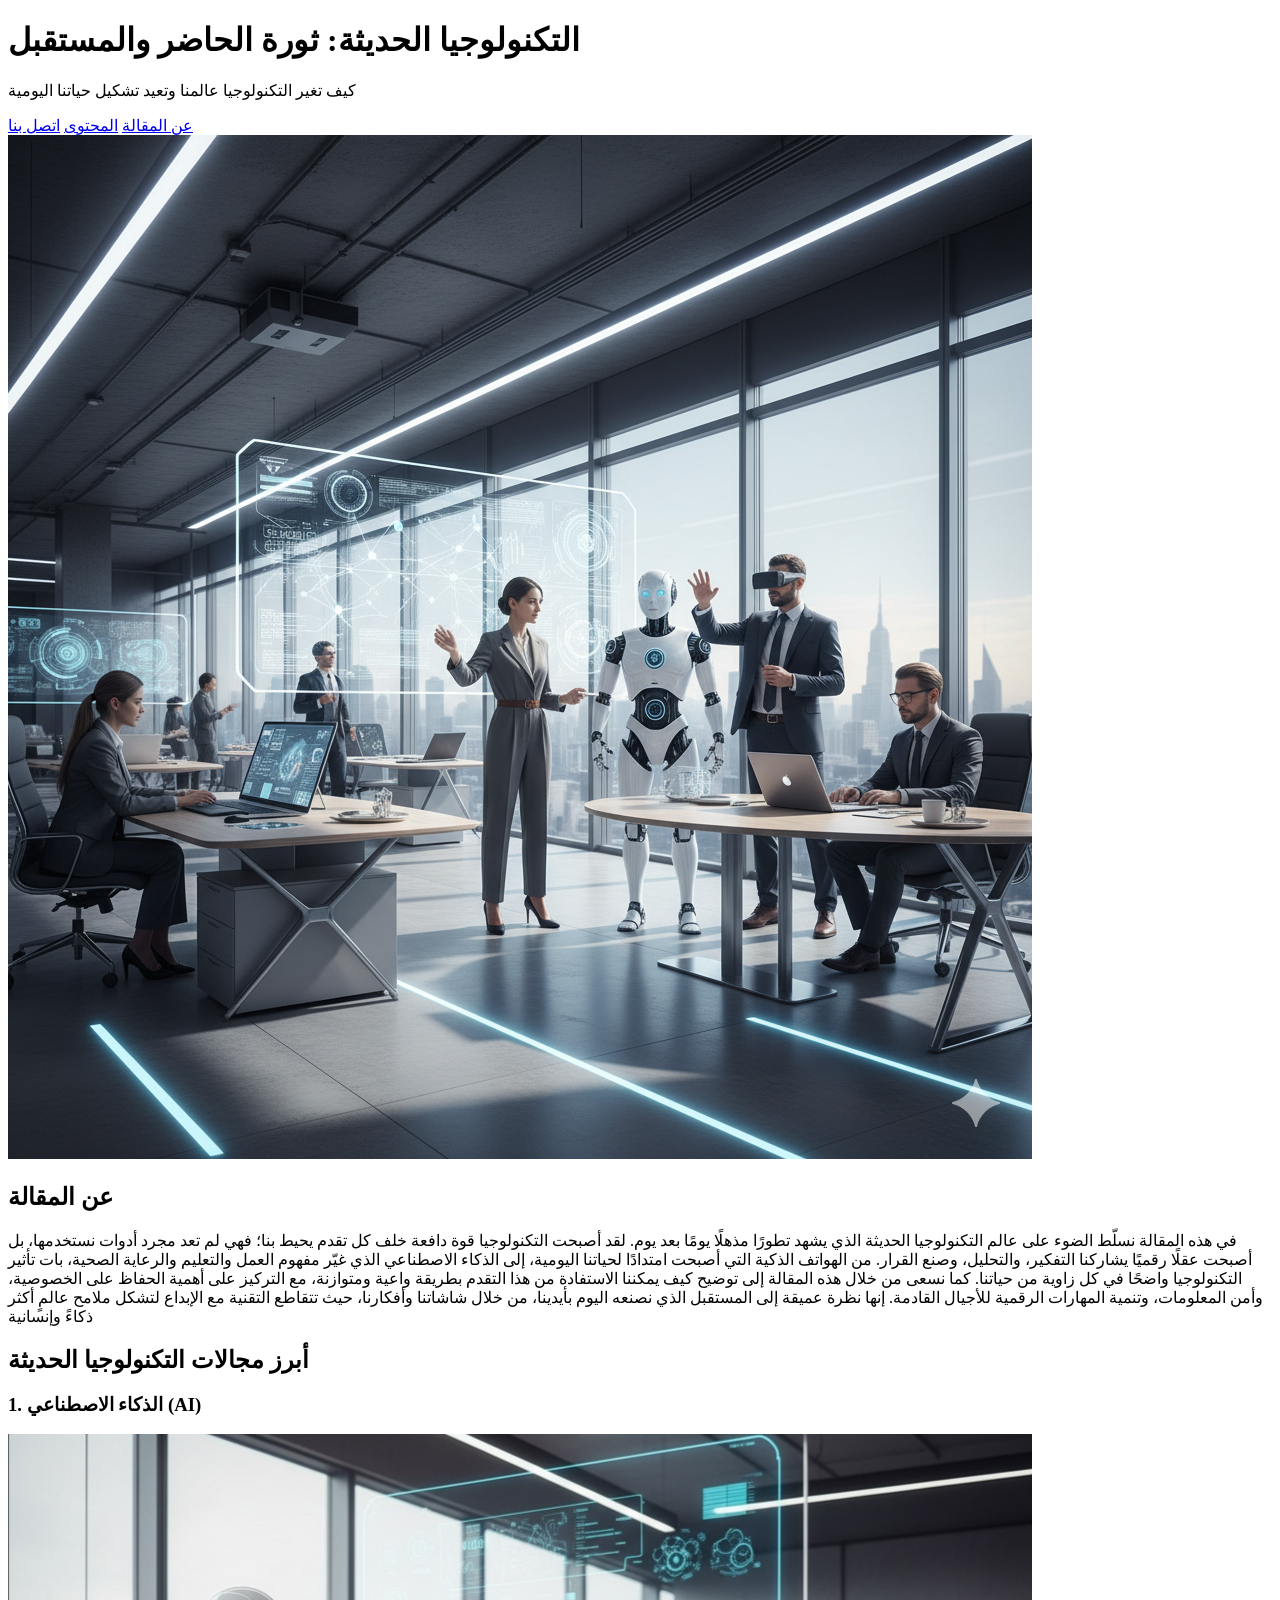
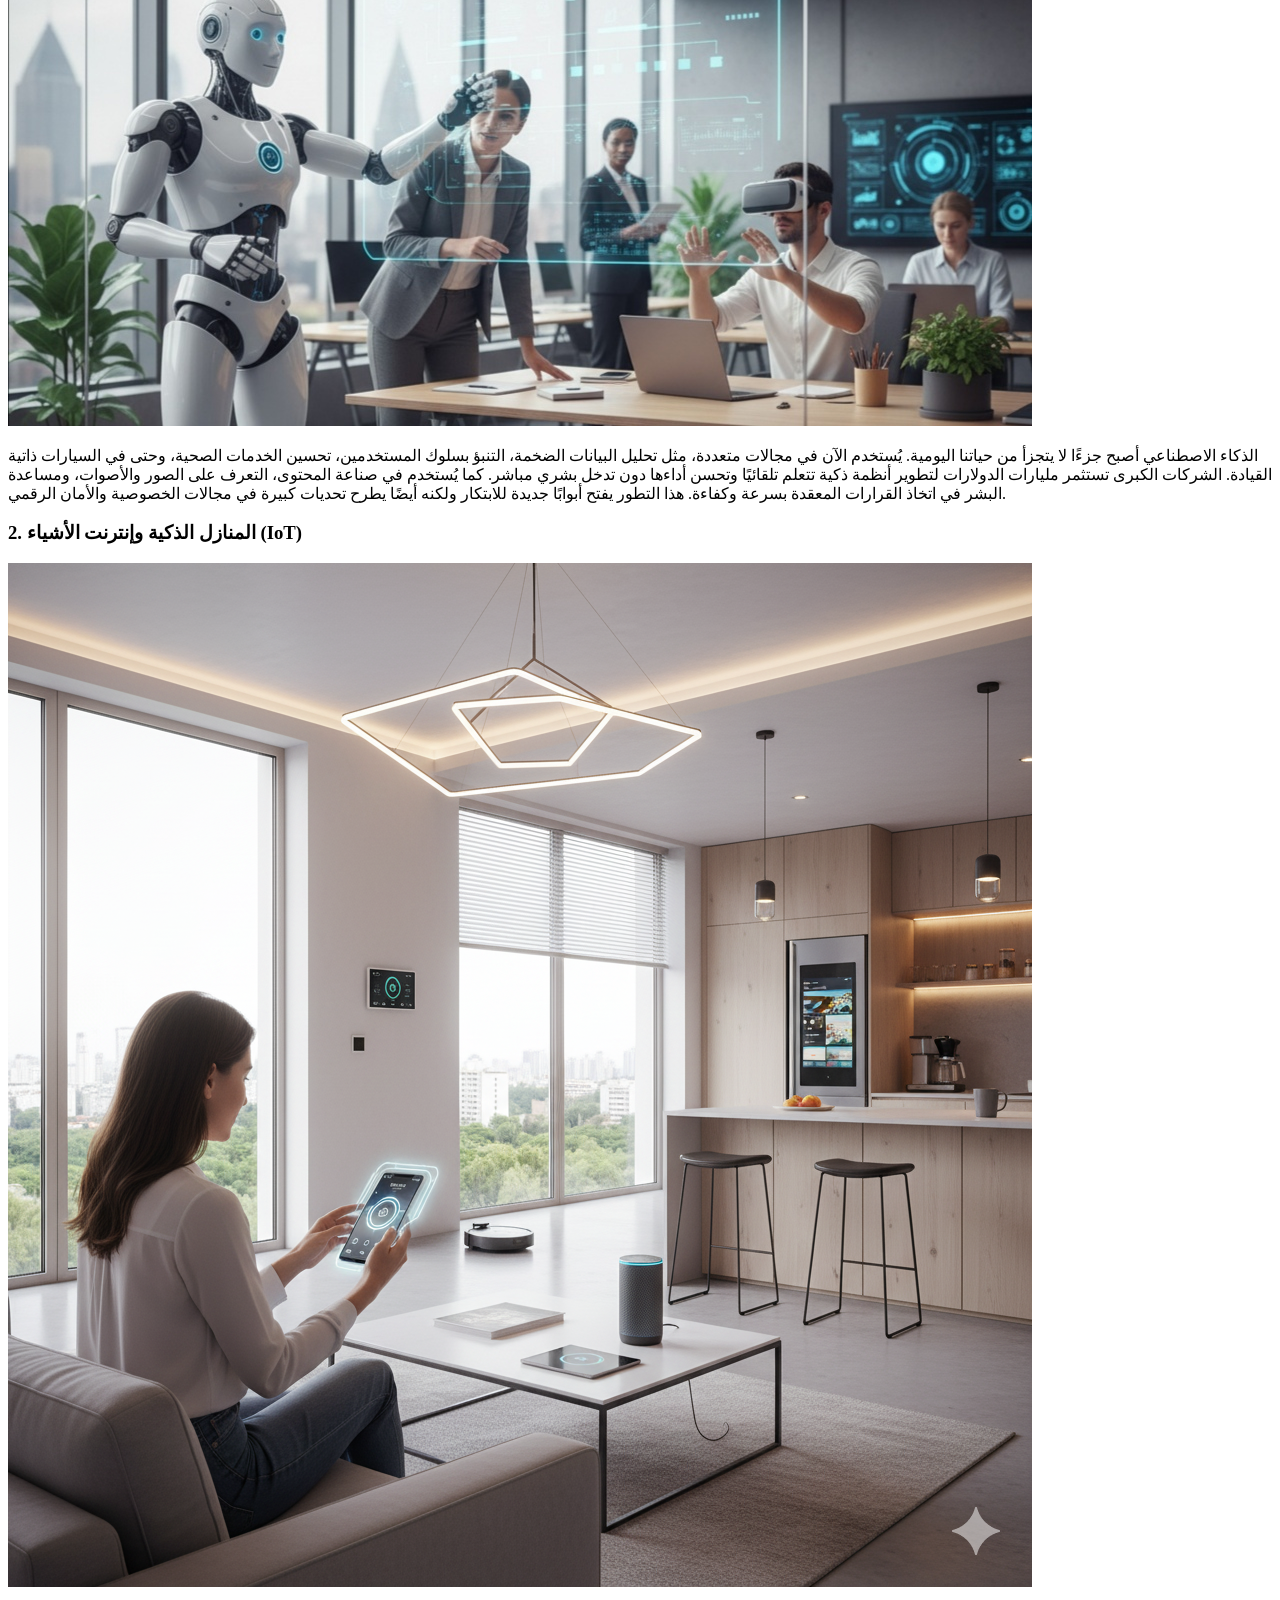
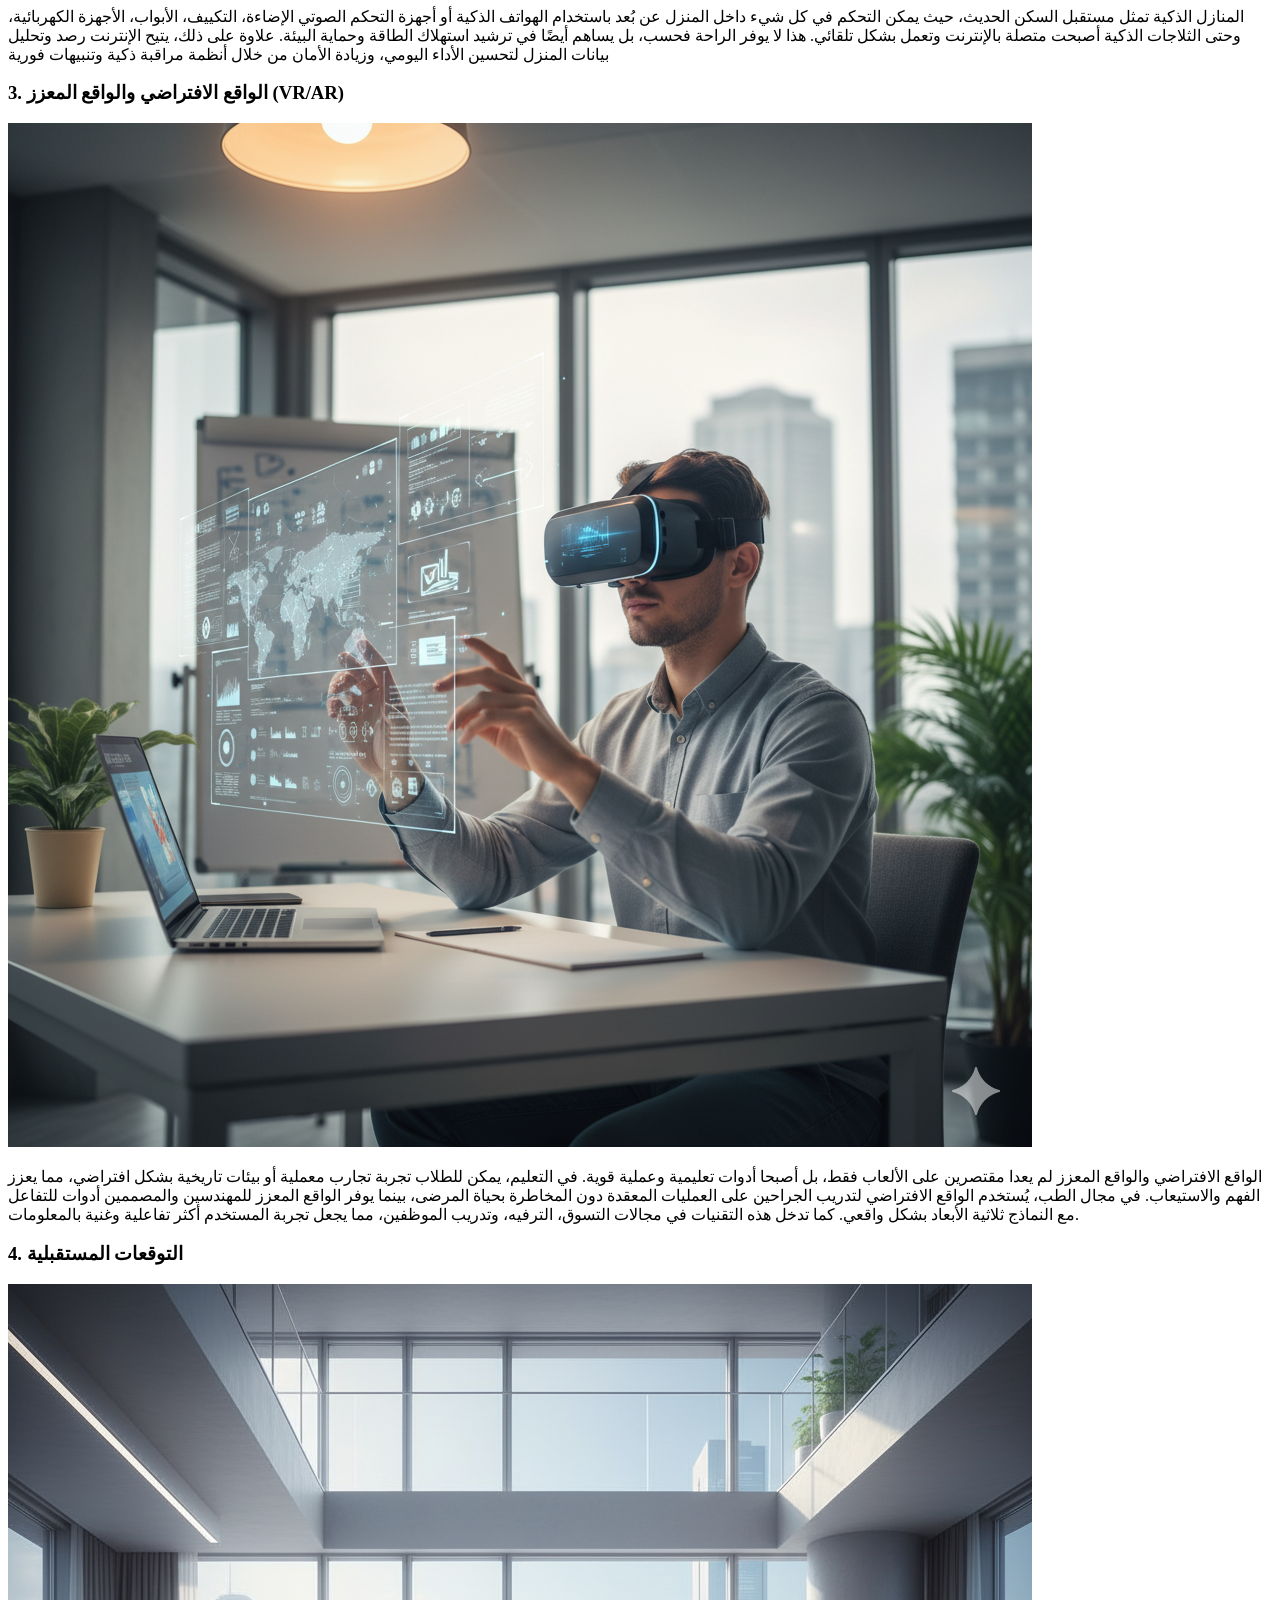
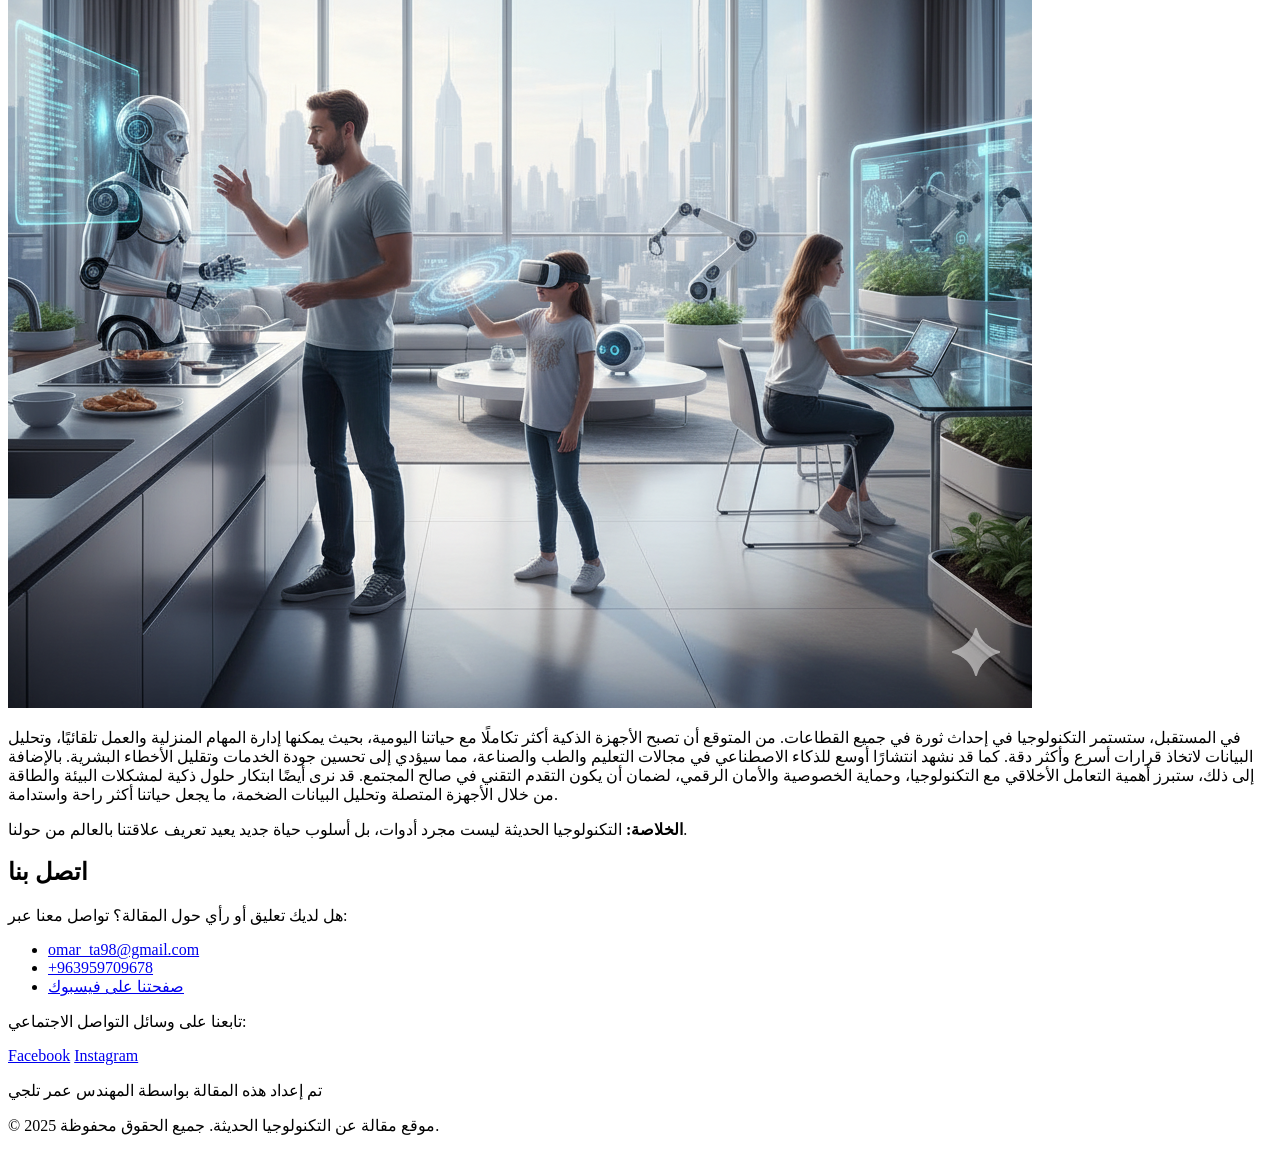
==== index.html @ 6b25d2d0 "Upload website files" ====
<!DOCTYPE html>
<html lang="ar">

<head>
  <meta charset="UTF-8">
  <meta name="viewport" content="width=device-width, initial-scale=1.0">
  <meta name="description" content="مقالة عن التكنولوجيا الحديثة وكيف تؤثر على حياتنا اليومية. إعداد المهندس عمر تلجي">
  <title> مقالة عن التكنولوجيا الحديثة-اعداد المهندس عمر تلجي </title>
  <link rel="stylesheet" href="css/mobi.css">
</head>

<body>

  <!-- رأس الموقع -->
  <header>
    <h1>التكنولوجيا الحديثة: ثورة الحاضر والمستقبل</h1>
    <p>كيف تغير التكنولوجيا عالمنا وتعيد تشكيل حياتنا اليومية</p>
  </header>

  <!-- شريط التنقل -->
  <nav>
    <a href="#about">عن المقالة</a>
    <a href="#content">المحتوى</a>
    <a href="#contact">اتصل بنا</a>
  </nav>

  <!-- صورة رئيسية -->
  <section class="hero">
    <img src="hero.jpg" alt="التكنولوجيا الحديثة" />
  </section>

  <!-- عن المقالة -->
  <article id="about">
    <h2>عن المقالة</h2>


    <p>في هذه المقالة نسلّط الضوء على عالم التكنولوجيا الحديثة الذي يشهد تطورًا مذهلًا يومًا بعد يوم.
      لقد أصبحت التكنولوجيا قوة دافعة خلف كل تقدم يحيط بنا؛ فهي لم تعد مجرد أدوات نستخدمها،
      بل أصبحت عقلًا رقميًا يشاركنا التفكير، والتحليل، وصنع القرار.
      من الهواتف الذكية التي أصبحت امتدادًا لحياتنا اليومية، إلى الذكاء الاصطناعي الذي غيّر مفهوم العمل والتعليم
      والرعاية الصحية،
      بات تأثير التكنولوجيا واضحًا في كل زاوية من حياتنا.
      كما نسعى من خلال هذه المقالة إلى توضيح كيف يمكننا الاستفادة من هذا التقدم بطريقة واعية ومتوازنة،
      مع التركيز على أهمية الحفاظ على الخصوصية، وأمن المعلومات، وتنمية المهارات الرقمية للأجيال القادمة.
      إنها نظرة عميقة إلى المستقبل الذي نصنعه اليوم بأيدينا، من خلال شاشاتنا وأفكارنا،
      حيث تتقاطع التقنية مع الإبداع لتشكل ملامح عالمٍ أكثر ذكاءً وإنسانية
    </p>



  </article>

  <!-- المحتوى الرئيسي -->
  <article id="content">
    <h2>أبرز مجالات التكنولوجيا الحديثة</h2>

    <h3>1. الذكاء الاصطناعي (AI)</h3>
    <img src="ai-work.jpg" alt="الذكاء الاصطناعي في العمل">

    <p>
      الذكاء الاصطناعي أصبح جزءًا لا يتجزأ من حياتنا اليومية. يُستخدم الآن في مجالات متعددة، مثل تحليل البيانات الضخمة،
      التنبؤ بسلوك المستخدمين، تحسين الخدمات الصحية، وحتى في السيارات ذاتية القيادة.
      الشركات الكبرى تستثمر مليارات الدولارات لتطوير أنظمة ذكية تتعلم تلقائيًا وتحسن أداءها دون تدخل بشري مباشر.
      كما يُستخدم في صناعة المحتوى، التعرف على الصور والأصوات، ومساعدة البشر في اتخاذ القرارات المعقدة بسرعة وكفاءة.
      هذا التطور يفتح أبوابًا جديدة للابتكار ولكنه أيضًا يطرح تحديات كبيرة في مجالات الخصوصية والأمان الرقمي.
    </p>


    <h3>2. المنازل الذكية وإنترنت الأشياء (IoT)</h3>
    <img src="smart-home.jpg" alt="منزل ذكي">
    <p>
      المنازل الذكية تمثل مستقبل السكن الحديث، حيث يمكن التحكم في كل شيء داخل المنزل عن بُعد باستخدام الهواتف الذكية أو
      أجهزة التحكم الصوتي
      الإضاءة، التكييف، الأبواب، الأجهزة الكهربائية، وحتى الثلاجات الذكية أصبحت متصلة بالإنترنت وتعمل بشكل تلقائي.
      هذا لا يوفر الراحة فحسب، بل يساهم أيضًا في ترشيد استهلاك الطاقة وحماية البيئة.
      علاوة على ذلك، يتيح الإنترنت رصد وتحليل بيانات المنزل لتحسين الأداء اليومي، وزيادة الأمان من خلال أنظمة مراقبة
      ذكية وتنبيهات فورية
    </p>


    <h3>3. الواقع الافتراضي والواقع المعزز (VR/AR)</h3>
    <img src="vr-training.jpg" alt="الواقع الافتراضي">

    <p>الواقع الافتراضي والواقع المعزز لم يعدا مقتصرين على الألعاب فقط، بل أصبحا أدوات تعليمية وعملية قوية.
      في التعليم، يمكن للطلاب تجربة تجارب معملية أو بيئات تاريخية بشكل افتراضي، مما يعزز الفهم والاستيعاب.
      في مجال الطب، يُستخدم الواقع الافتراضي لتدريب الجراحين على العمليات المعقدة دون المخاطرة بحياة المرضى، بينما يوفر
      الواقع المعزز للمهندسين والمصممين أدوات للتفاعل مع النماذج ثلاثية الأبعاد بشكل واقعي.
      كما تدخل هذه التقنيات في مجالات التسوق، الترفيه، وتدريب الموظفين، مما يجعل تجربة المستخدم أكثر تفاعلية وغنية
      بالمعلومات.
    </p>


    <h3>4. التوقعات المستقبلية</h3>
    <img src="future-tech.jpg" alt="تكنولوجيا المستقبل">

    <p>
      في المستقبل، ستستمر التكنولوجيا في إحداث ثورة في جميع القطاعات. من المتوقع أن تصبح الأجهزة الذكية أكثر تكاملًا مع
      حياتنا اليومية، بحيث يمكنها إدارة المهام المنزلية والعمل تلقائيًا، وتحليل البيانات لاتخاذ قرارات أسرع وأكثر دقة.
      كما قد نشهد انتشارًا أوسع للذكاء الاصطناعي في مجالات التعليم والطب والصناعة، مما سيؤدي إلى تحسين جودة الخدمات
      وتقليل الأخطاء البشرية.
      بالإضافة إلى ذلك، ستبرز أهمية التعامل الأخلاقي مع التكنولوجيا، وحماية الخصوصية والأمان الرقمي، لضمان أن يكون
      التقدم التقني في صالح المجتمع.
      قد نرى أيضًا ابتكار حلول ذكية لمشكلات البيئة والطاقة من خلال الأجهزة المتصلة وتحليل البيانات الضخمة، ما يجعل
      حياتنا أكثر راحة واستدامة.
    </p>

    <p><strong>الخلاصة:</strong> التكنولوجيا الحديثة ليست مجرد أدوات، بل أسلوب حياة جديد يعيد تعريف علاقتنا بالعالم من
      حولنا.</p>
  </article>

  <!-- تواصل معنا -->
  <article id="contact">
    <h2>اتصل بنا</h2>
    <p>هل لديك تعليق أو رأي حول المقالة؟ تواصل معنا عبر:</p>
    <ul>
      <li><a href="mailto:yahia11omar44@gmail.com">omar_ta98@gmail.com</a></li>
      <li><a href="tel:+963959709678">+963959709678</a></li>
      <li><a href="https://www.facebook.com/share/1CaFdQWYrM/">صفحتنا على فيسبوك</a></li>
    </ul>

    <div class="social-buttons">
      <p>تابعنا على وسائل التواصل الاجتماعي:</p>
      <a href="https://www.facebook.com/share/1CaFdQWYrM/" target="_blank">Facebook</a>
      <a href="https://www.instagram.com/omar_ta98?igsh=czFnczVtZDZxcTNx" target="_blank">Instagram</a>
    </div>

  </article>

  <!-- تذييل -->
  <footer>
    <p>تم إعداد هذه المقالة بواسطة المهندس عمر تلجي</p>
    <p>&copy; 2025 موقع مقالة عن التكنولوجيا الحديثة. جميع الحقوق محفوظة.</p>
  </footer>

</body>

</html>
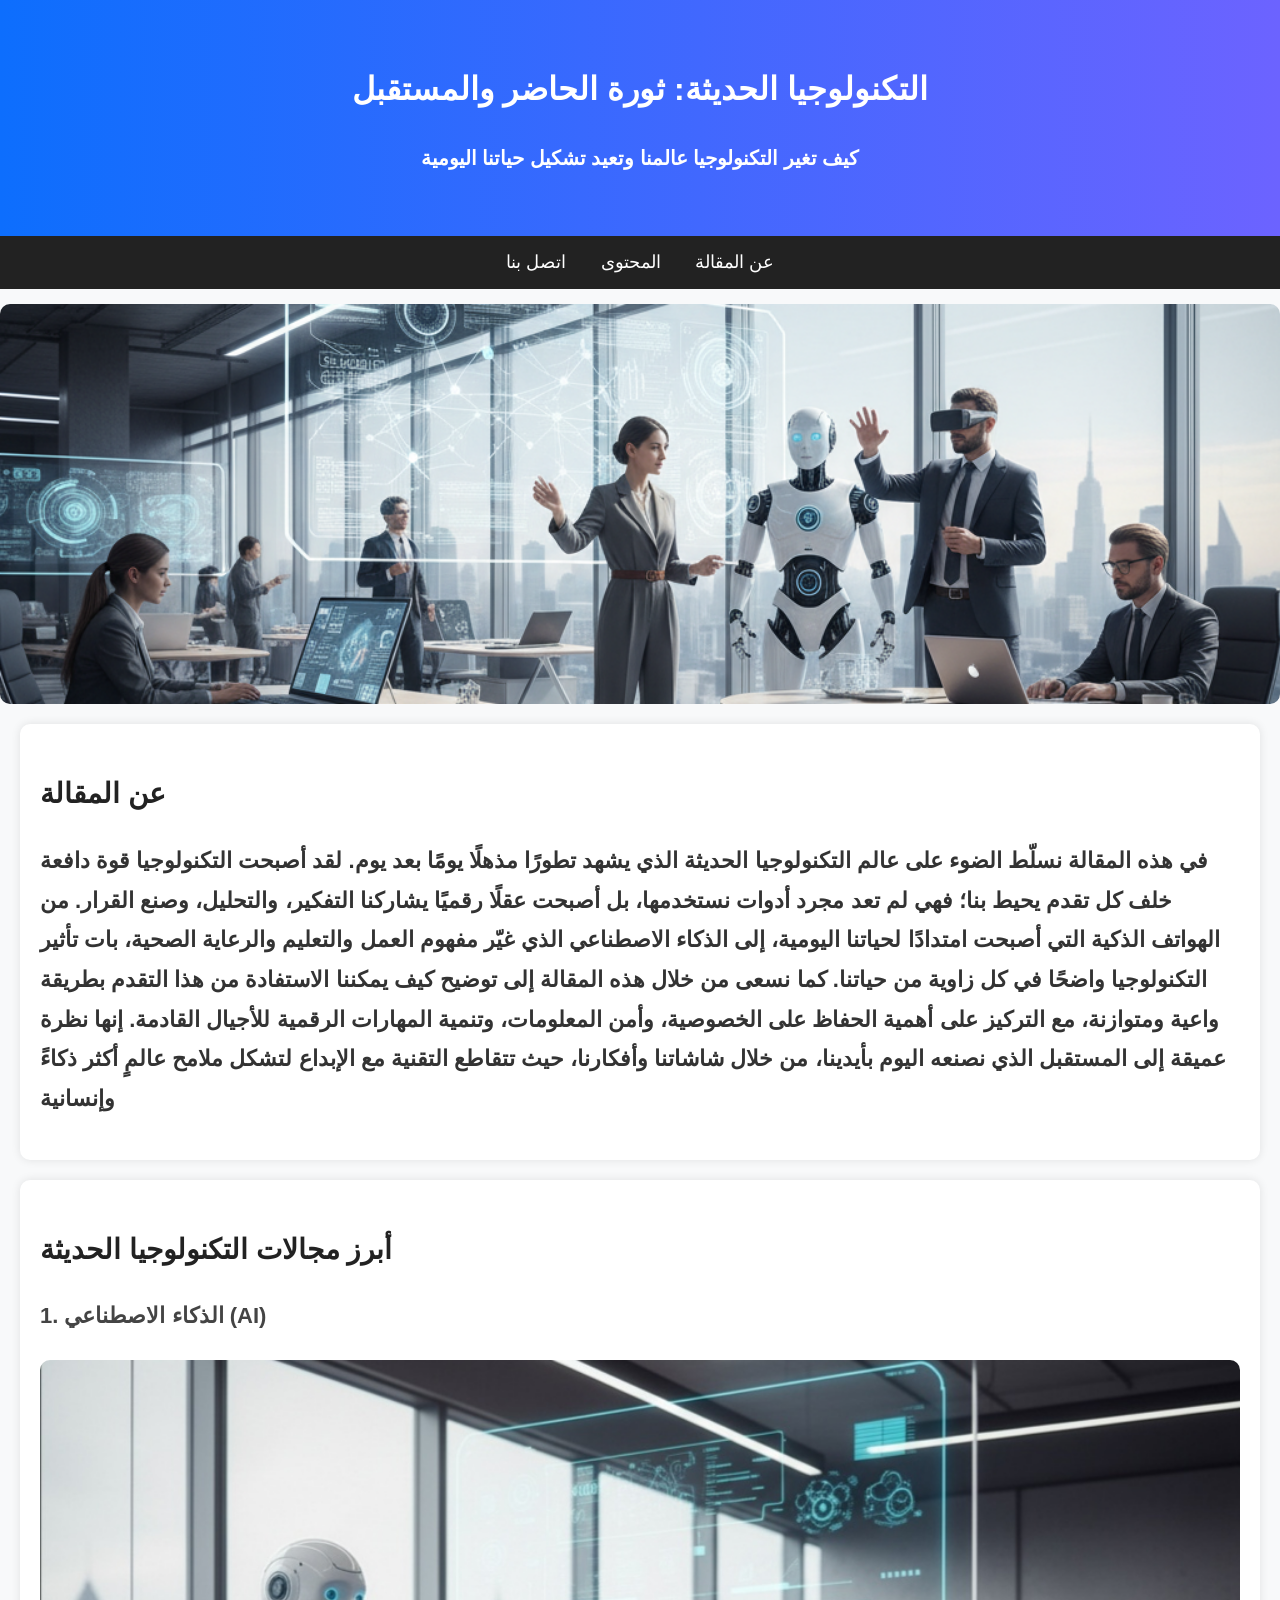
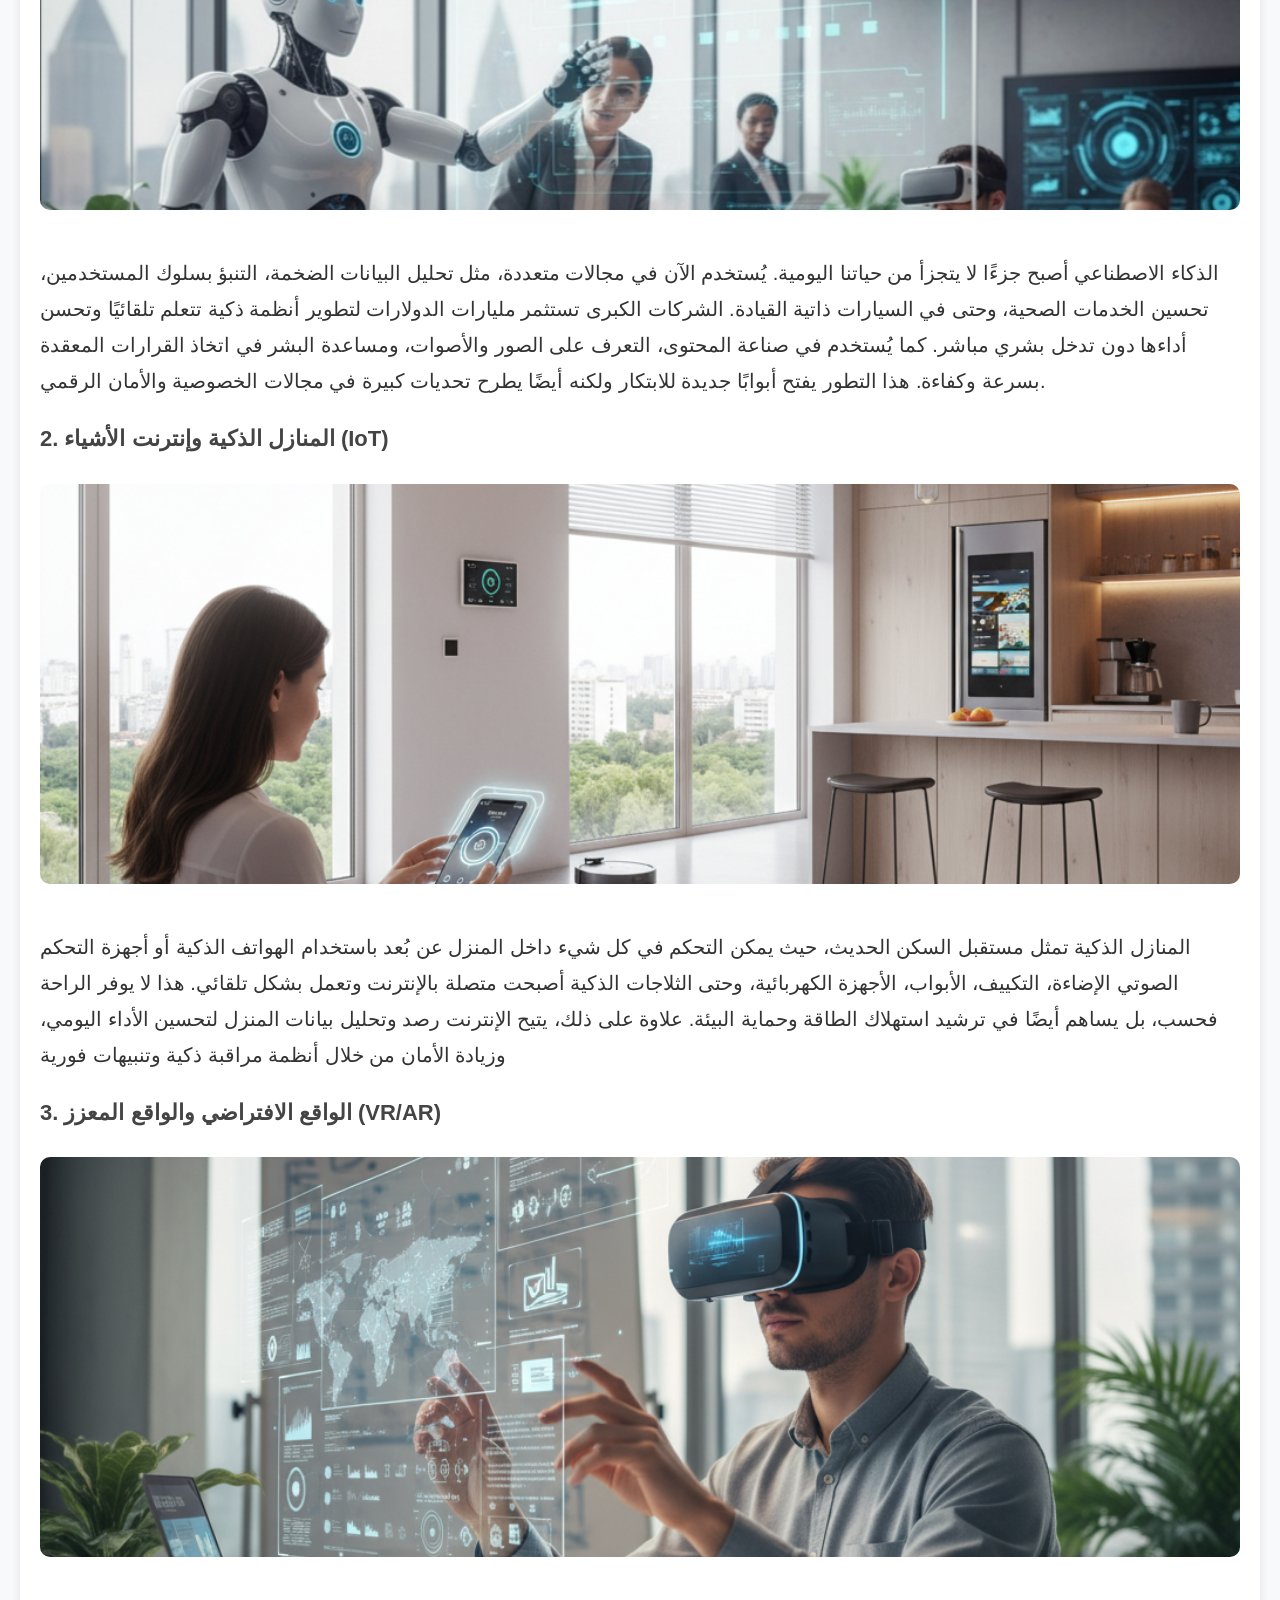
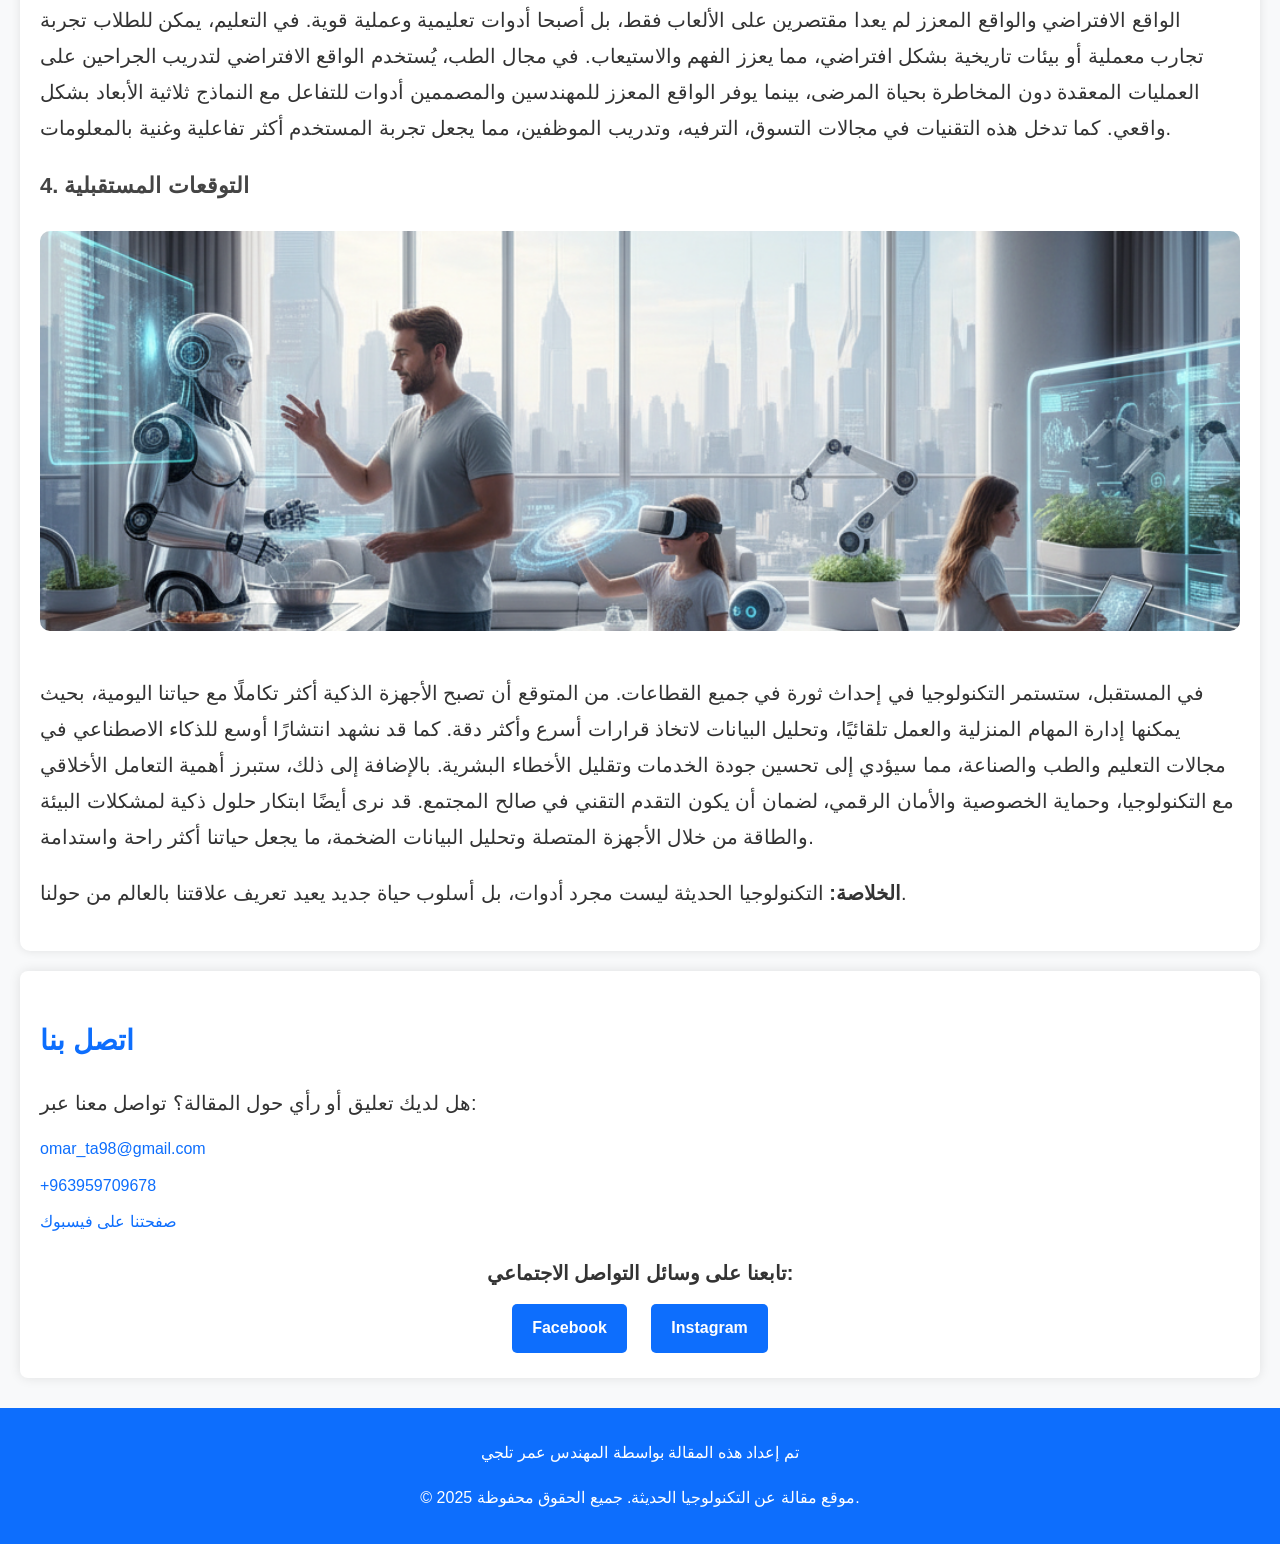
==== commit 85dd97e7: "Update index.html" ====
--- a/index.html
+++ b/index.html
@@ -6,7 +6,7 @@
   <meta name="viewport" content="width=device-width, initial-scale=1.0">
   <meta name="description" content="مقالة عن التكنولوجيا الحديثة وكيف تؤثر على حياتنا اليومية. إعداد المهندس عمر تلجي">
   <title> مقالة عن التكنولوجيا الحديثة-اعداد المهندس عمر تلجي </title>
-  <link rel="stylesheet" href="css/mobi.css">
+  <link rel="stylesheet" href="mobi.css">
 </head>
 
 <body>
@@ -134,4 +134,5 @@
 
 </body>
 
-</html>+
+</html>
--- a/mobi.css
+++ b/mobi.css
@@ -0,0 +1,239 @@
+body {
+    font-family: "Tajawal", Arial, sans-serif;
+    background-color: #f8f9fa;
+    color: #333;
+    margin: 0;
+    padding: 0;
+    line-height: 1.8;
+}
+
+header {
+    background: linear-gradient(to right, #0d6efd, #6c63ff);
+    color: white;
+    text-align: center;
+    padding: 40px 20px;
+}
+
+nav {
+    background-color: #222;
+    text-align: center;
+    padding: 10px 0;
+}
+
+nav a {
+    color: white;
+    margin: 0 15px;
+    text-decoration: none;
+    font-size: 18px;
+}
+
+nav a:hover {
+    color: #0d6efd;
+}
+
+.hero img {
+    width: 100%;
+    height: auto;
+    display: block;
+}
+
+article {
+    background-color: white;
+    margin: 20px;
+    padding: 20px;
+    border-radius: 10px;
+    box-shadow: 0 0 10px rgba(0, 0, 0, 0.1);
+}
+
+article img {
+    width: 100%;
+    border-radius: 10px;
+    margin: 15px 0;
+}
+
+footer {
+    background-color: #0d6efd;
+    color: white;
+    text-align: center;
+    padding: 15px 0;
+    margin-top: 30px;
+}
+
+ul {
+    list-style: none;
+    padding: 0;
+}
+
+ul li {
+    margin: 8px 0;
+}
+
+a {
+    color: #0d6efd;
+}
+
+a:hover {
+    text-decoration: underline;
+}
+
+article img,
+.hero img {
+    width: 100%;
+    height: 400px;
+    object-fit: cover;
+    border-radius: 10px;
+    margin: 15px 0;
+}
+
+img[src="ai-work.jpg"] {
+    height: 450px;
+    object-fit: cover;
+    object-position: top;
+    border-radius: 10px;
+    margin: 15px 0;
+}
+
+#about p {
+    font-size: 20px;
+    line-height: 1.8;
+}
+
+article p {
+    font-size: 20px;
+    line-height: 1.8;
+}
+
+h2 {
+    font-size: 28px;
+    color: #222;
+    margin-top: 25px;
+    margin-bottom: 15px;
+}
+
+h3 {
+    font-size: 22px;
+    color: #444;
+    margin-top: 20px;
+    margin-bottom: 10px;
+}
+
+#content p:last-of-type {
+    font-size: 20px;
+    line-height: 1.8;
+}
+
+#summary {
+    font-size: 20px;
+    line-height: 1.8;
+}
+
+#about p:first-of-type {
+    font-size: 22px;
+    font-weight: bold;
+    line-height: 1.8;
+}
+
+header p {
+    font-size: 20px;
+    font-weight: bold;
+    line-height: 1.8;
+}
+
+#contact {
+    background-color: #ffffff;
+    padding: 20px;
+    margin: 20px;
+    border-radius: 8px;
+    box-shadow: 0 0 12px rgba(0, 0, 0, 0.1);
+    font-family: Arial, sans-serif;
+    color: #333;
+}
+
+#contact h2 {
+    color: #0d6efd;
+    margin-bottom: 15px;
+}
+
+#contact p {
+    margin-bottom: 10px;
+    line-height: 1.6;
+}
+
+#contact ul {
+    list-style-type: none;
+    padding: 0;
+    margin-bottom: 15px;
+}
+
+#contact ul li {
+    margin-bottom: 8px;
+}
+
+#contact ul li a {
+    color: #0d6efd;
+    text-decoration: none;
+    transition: color 0.3s;
+}
+
+#contact ul li a:hover {
+    color: #084298;
+}
+
+/* --- تصميم أزرار وسائل التواصل الاجتماعي --- */
+.social-buttons {
+    margin-top: 15px;
+    text-align: center;
+}
+
+.social-buttons p {
+    margin-bottom: 10px;
+    font-weight: bold;
+}
+
+.social-buttons a {
+    display: inline-block;
+    margin: 5px 10px;
+    padding: 10px 20px;
+    background-color: #0d6efd;
+    color: #fff;
+    text-decoration: none;
+    border-radius: 5px;
+    font-weight: bold;
+    transition: background-color 0.3s, transform 0.3s;
+}
+
+.social-buttons a:hover {
+    background-color: #084298;
+    transform: scale(1.1);
+}
+
+@media screen and (max-width: 768px) {
+
+    .hero img,
+    article img {
+        height: auto;
+    }
+
+    nav a {
+        display: block;
+        margin: 10px 0;
+        font-size: 16px;
+    }
+
+    h1 {
+        font-size: 24px;
+    }
+
+    h2 {
+        font-size: 22px;
+    }
+
+    h3 {
+        font-size: 18px;
+    }
+
+    article p {
+        font-size: 18px;
+        line-height: 1.6;
+    }
+}
